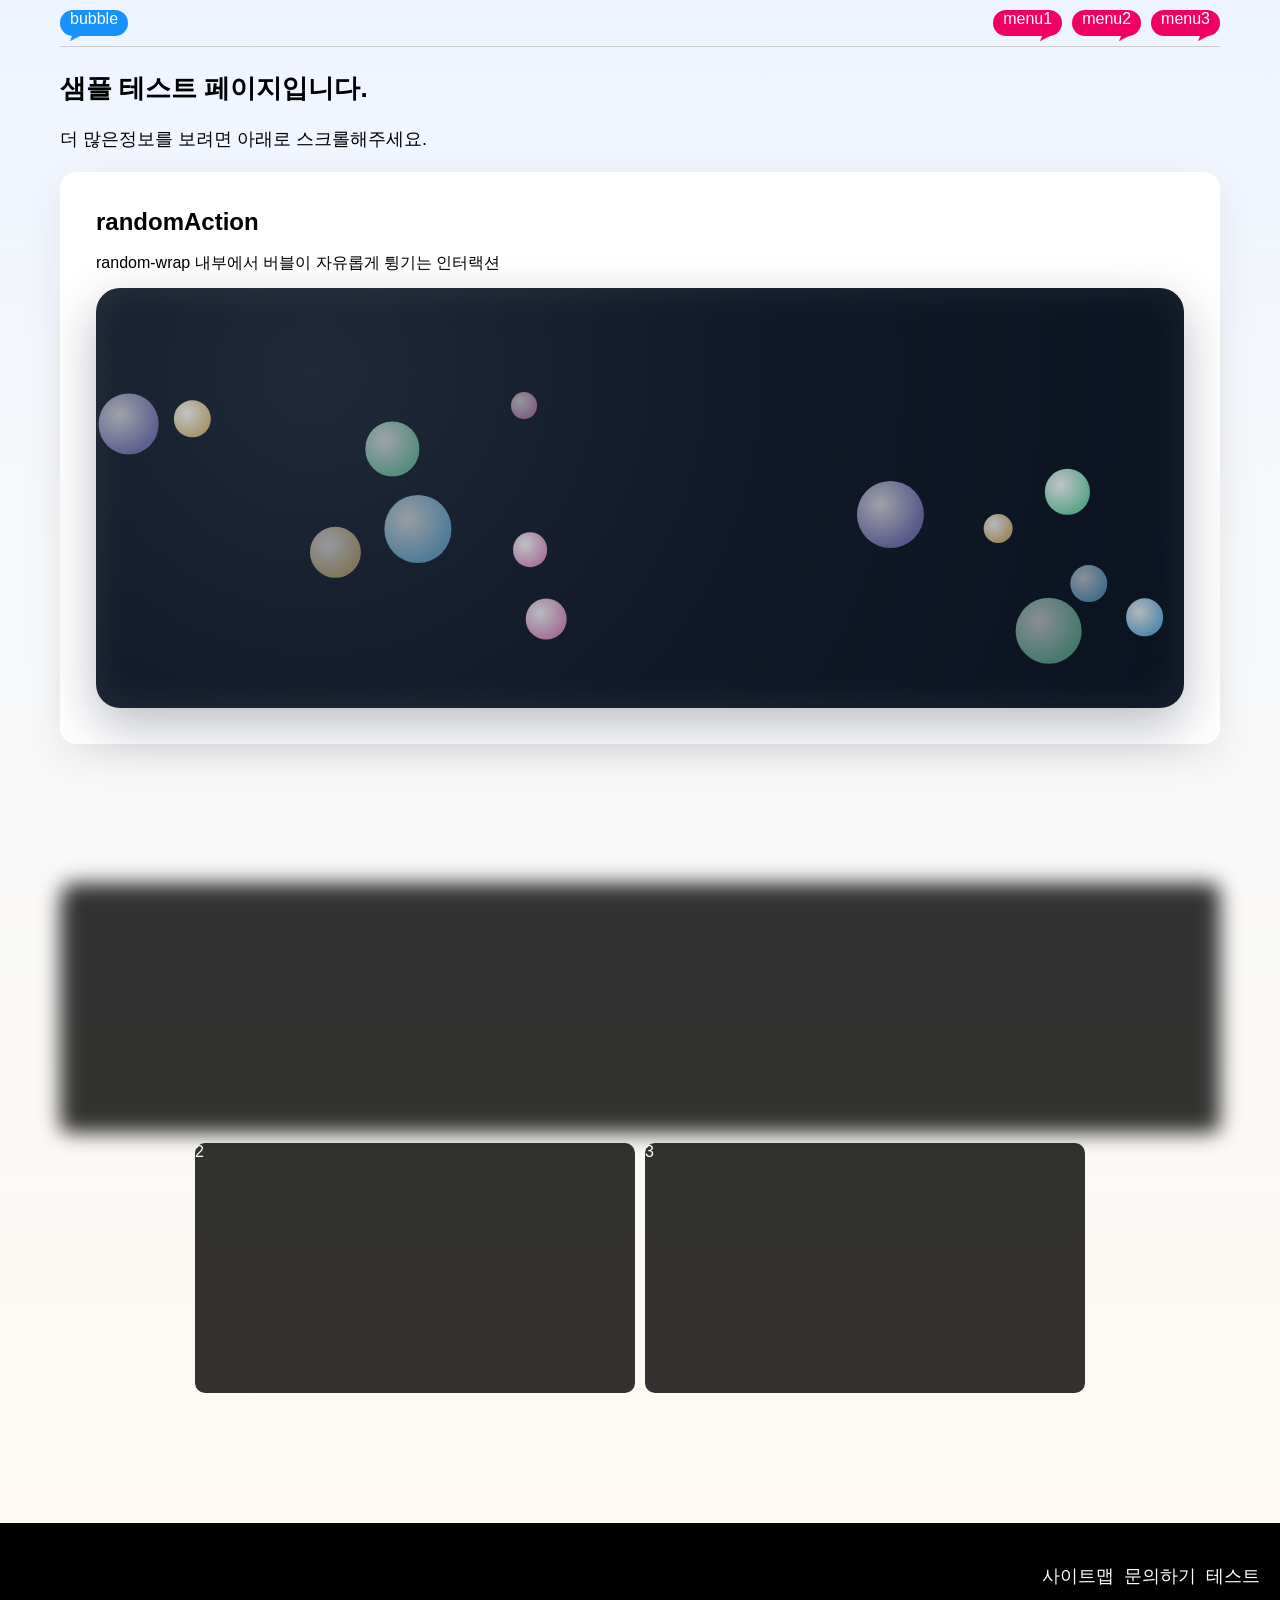
==== demo/sample.html @ ba1b9651 "random-wrap 내부 버블 인터랙션 내용 위치 수정" ====
<!DOCTYPE html>
<html lang="en">
<head>
    <meta charset="UTF-8">
    <meta name="viewport" content="width=device-width, initial-scale=1.0">
    <title>sample page</title>
    <style>
        
        .container {width:100%; max-width: 1200px; margin: 0 auto; padding: 0 20px;}
        header {width: 100%; height: 100%; border-bottom: 1px solid #ccc; overflow: hidden; display: flex; justify-content: space-between; align-items: center;}
        
        .logo > a {display: block; border-radius: 80px; width: 100%; height: 26px; background: #1791FC; position: relative; color: #fff; padding: 0 10px; text-align: center;}
        .logo > a::before {content:""; width: 12px; height: 6px; display: block; background: url(../src/img/bubble_arr.png) no-repeat center / 100%; position: absolute; bottom: -5px; left: 10px;}
        header > nav {margin: auto 0;}
        header > nav > ul {display: flex; gap: 10px; margin: 10px 0; align-items: center;}
        header > nav > ul > li > a {display:block; height:26px; border-radius: 80px; background: #F00062; color: #fff; padding: 0 10px; text-align: center; position: relative;}
        header > nav > ul > li > a::after {content:""; background: url(../src/img/bubble_arr2.png) no-repeat center / 100%; width: 12px; height: 6px; position: absolute; bottom: -5px; right: 10px;}
        header > nav > ul > li > a:hover {background: #1791FC;}
        header > nav > ul > li > a:hover::after {background-image: url(../src/img/bubble_arr.png);}
        
        footer {width: 100%; background: #000; color: #fff; height: 100px; padding: 120px 20px 0; font-size: 28px; display: flex; justify-content: flex-end; align-items: center; padding: 0 20px; margin-top: 120px;}
        footer .foot-wrap {display: flex; gap: 10px;}
        footer .foot-wrap li a {color: #fff; font-size: 18px; line-height: 1; font-weight: 400; }
    
        
        .random-box {margin-top: 24px;}        
        .random-box p {margin-bottom: 12px;}

        .cont-intro {height: 90vh; width: 100%;}
        .cont-intro .title {font-size: 26px; font-weight: 700; line-height: 1.2;}
        .cont-intro .desc {font-size: 18px; font-weight: 500; line-height: 1;}
        .cont-intro img {width: 100%; height: 100%; object-fit: cover; margin-top: 20px;}
        .cont-wrap {max-width: 900px; margin: 0 auto; display: flex; gap: 10px; justify-content: center; align-items: center;}
        .cont-box {width:100%; height: 250px; background:rgba(0,0,0,0.8); border-radius: 10px; color: #fff; margin-bottom: 10px;}
        .cont-wrap .cont-box {width: calc(50% - 10px);}
        
    </style>
    <script>
      // 로컬/배포 환경 모두 대응: 첫 경로 실패 시 다음 경로로 자동 폴백
      window.__loadWithFallback = function (type, paths) {
        return new Promise((resolve, reject) => {
          let index = 0;
          const tryLoad = () => {
            if (index >= paths.length) {
              reject(new Error(type + " resource load failed"));
              return;
            }

            const path = paths[index++];
            if (type === "css") {
              const link = document.createElement("link");
              link.rel = "stylesheet";
              link.href = path;
              link.onload = () => resolve(path);
              link.onerror = tryLoad;
              document.head.appendChild(link);
              return;
            }

            const script = document.createElement("script");
            script.src = path;
            script.onload = () => resolve(path);
            script.onerror = tryLoad;
            document.head.appendChild(script);
          };

          tryLoad();
        });
      };
    </script>
    <script>
      window.__scrollAssetsReady = Promise.all([
        window.__loadWithFallback("css", ["../src/scroll-events.css"]),
        window.__loadWithFallback("js", ["../src/scroll-events.js"]),
      ]);
    </script>
</head>
<body>
    
    <div class="container">
        <header>
            <div class="logo"><a href="#">bubble</a></div>
            <nav>
                <ul>
                    <li><a href="#">menu1</a></li>
                    <li><a href="#">menu2</a></li>
                    <li><a href="#">menu3</a></li>
                </ul>
            </nav>
        </header>
        <section>
            <div class="cont-intro">
                <h3 class="title">샘플 테스트 페이지입니다.</h3>
                <p class="desc">더 많은정보를 보려면 아래로 스크롤해주세요.</p>
                <section class="random-box" id="randomAction">
                    <div class="card" data-scroll-effect="glass-rise" data-scroll-duration="900">
                    <h2>randomAction</h2>
                    <p>random-wrap 내부에서 버블이 자유롭게 튕기는 인터랙션</p>
                    <div class="random-wrap"></div>                    
                    </div>
                </section>
                
            </div>
            <div class="cont-box" data-scroll="glass-rise">0</div>
            <div class="cont-wrap">                
                <div class="cont-box" data-scroll="slide-left">2</div>
                <div class="cont-box" data-scroll="slide-right">3</div>
            </div>
        </section>        
    </div>
    <footer>        
        <ul class="foot-wrap">
            <li><a href="#">사이트맵</a></li>
            <li><a href="#">문의하기</a></li>
            <li><a href="#">테스트</a></li>
        </ul>
    </footer>
    <script>
        window.__scrollAssetsReady.then(() => {
          const scroll = window.ScrollEvents.create({
            once: false,
            resetOnLeave: "both",
            threshold: 0.12,
          });

          scroll.init();

          const randomSection = document.getElementById("randomAction");
          if (randomSection) {
            initRandomBubbles(randomSection.querySelector(".random-wrap"), 14);
          }

        }).catch((error) => {
          // eslint-disable-next-line no-console
          console.error("[ScrollEvents] 리소스 로드 실패:", error);
        });

        // random-wrap 내부 버블 튕김 인터랙션
        function initRandomBubbles(container, count) {
            if (!container) return;

            const bubbles = [];
            let rafId = null;
            let prevTs = 0;
            let cw = 0;
            let ch = 0;

            const random = (min, max) => Math.random() * (max - min) + min;

            const palette = [
            "rgba(120, 206, 255, 0.82)",
            "rgba(255, 160, 214, 0.78)",
            "rgba(255, 214, 122, 0.76)",
            "rgba(138, 255, 198, 0.74)",
            "rgba(167, 154, 255, 0.7)",
            ];

            function setupBounds() {
            const rect = container.getBoundingClientRect();
            cw = rect.width;
            ch = rect.height;
            }

            function makeBubble(index) {
            const size = random(24, 72);
            const el = document.createElement("span");
            el.className = "random-bubble";
            el.style.width = `${size}px`;
            el.style.height = `${size}px`;
            el.style.background = `radial-gradient(circle at 35% 35%, rgba(255,255,255,0.9), ${palette[index % palette.length]} 72%)`;
            el.style.opacity = String(random(0.55, 0.9));
            container.appendChild(el);

            return {
                el,
                r: size / 2,
                x: random(size / 2, Math.max(size / 2, cw - size / 2)),
                y: random(size / 2, Math.max(size / 2, ch - size / 2)),
                vx: random(-120, 120) || 90,
                vy: random(-120, 120) || -90,
            };
            }

            function clampInside(b) {
            b.x = Math.max(b.r, Math.min(cw - b.r, b.x));
            b.y = Math.max(b.r, Math.min(ch - b.r, b.y));
            }

            function onResize() {
            setupBounds();
            bubbles.forEach(clampInside);
            }

            function draw(b) {
            b.el.style.transform = `translate(${b.x - b.r}px, ${b.y - b.r}px)`;
            }

            function tick(ts) {
            if (!prevTs) prevTs = ts;
            const dt = Math.min((ts - prevTs) / 1000, 0.032);
            prevTs = ts;

            bubbles.forEach((b) => {
                b.x += b.vx * dt;
                b.y += b.vy * dt;

                if (b.x - b.r <= 0) {
                b.x = b.r;
                b.vx *= -1;
                } else if (b.x + b.r >= cw) {
                b.x = cw - b.r;
                b.vx *= -1;
                }

                if (b.y - b.r <= 0) {
                b.y = b.r;
                b.vy *= -1;
                } else if (b.y + b.r >= ch) {
                b.y = ch - b.r;
                b.vy *= -1;
                }

                draw(b);
            });

            rafId = requestAnimationFrame(tick);
            }

            setupBounds();

            for (let i = 0; i < count; i += 1) {
            bubbles.push(makeBubble(i));
            }

            bubbles.forEach(draw);
            rafId = requestAnimationFrame(tick);
            window.addEventListener("resize", onResize);

            // 필요 시 외부에서 정리 가능하도록 핸들 노출
            container.__randomBubbleController = {
            destroy() {
                if (rafId) cancelAnimationFrame(rafId);
                window.removeEventListener("resize", onResize);
                container.innerHTML = "";
            },
            };
        }
    </script>
</body>
</html>
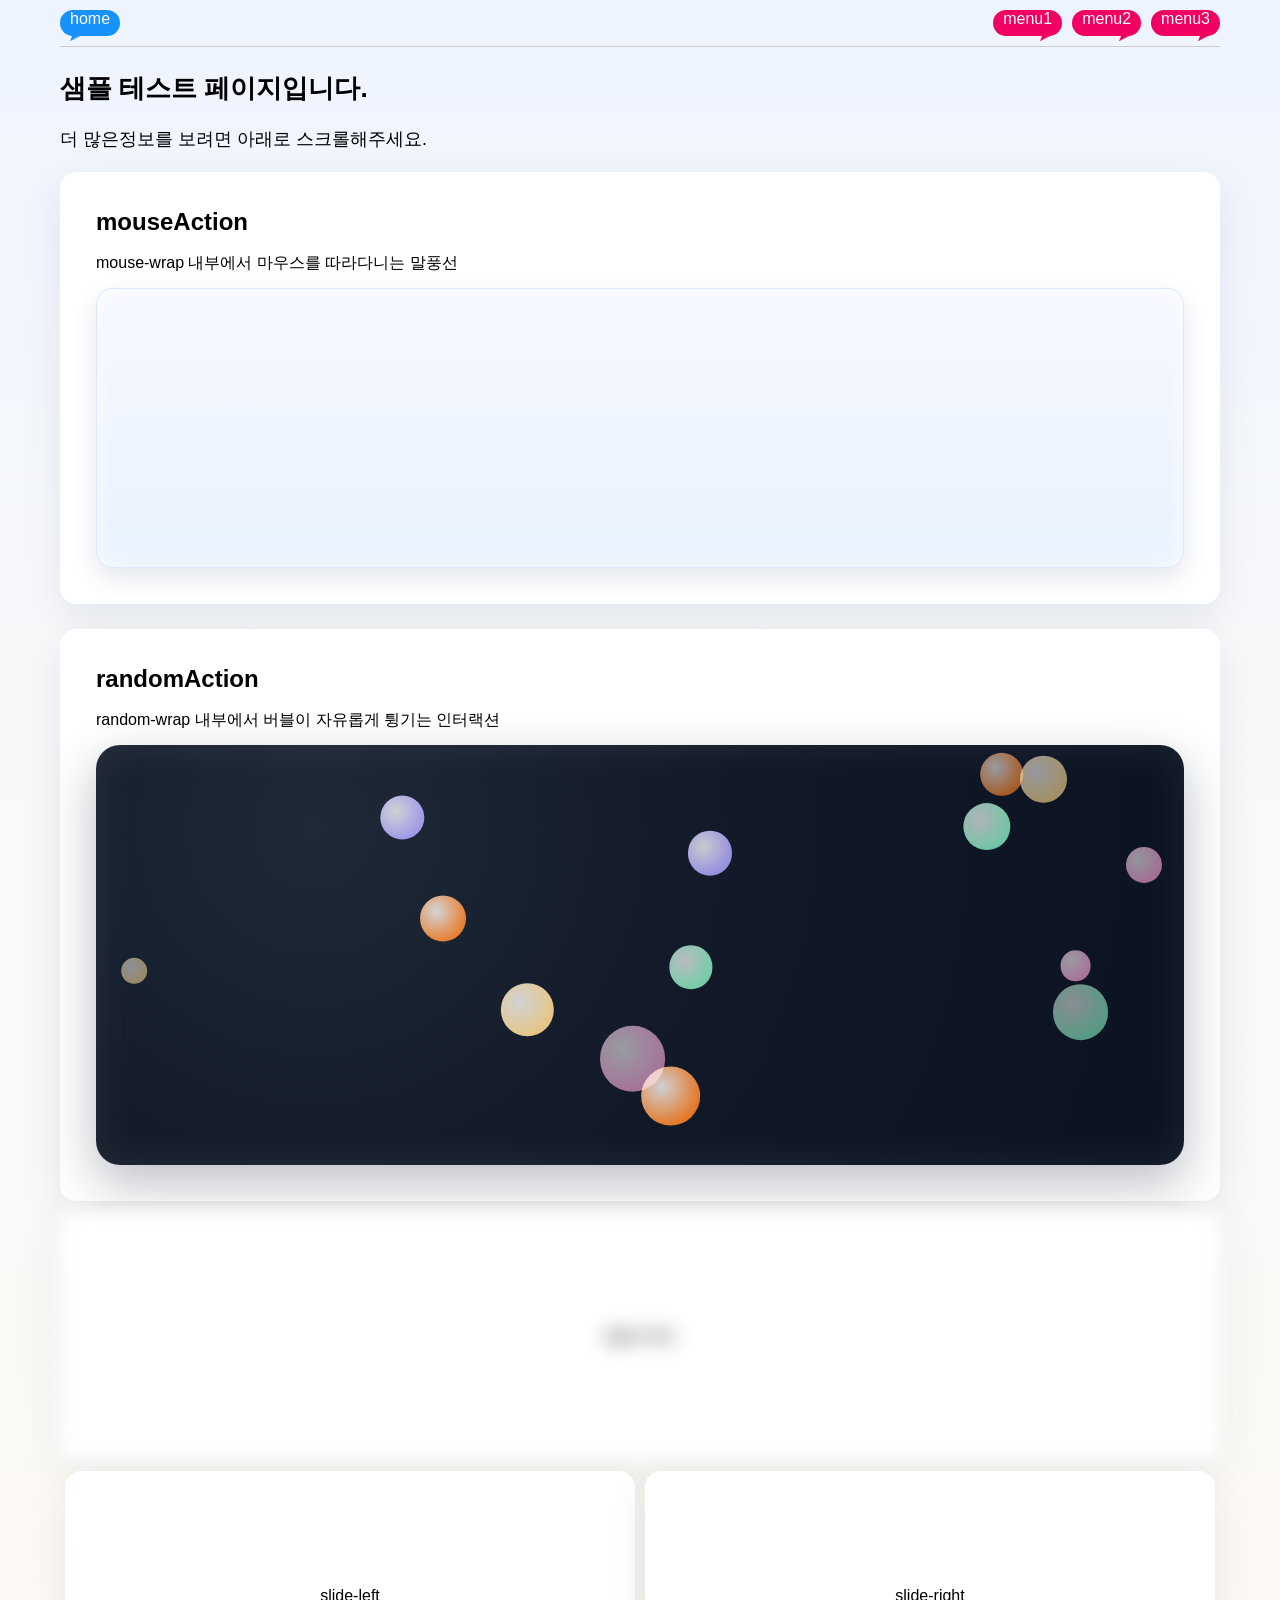
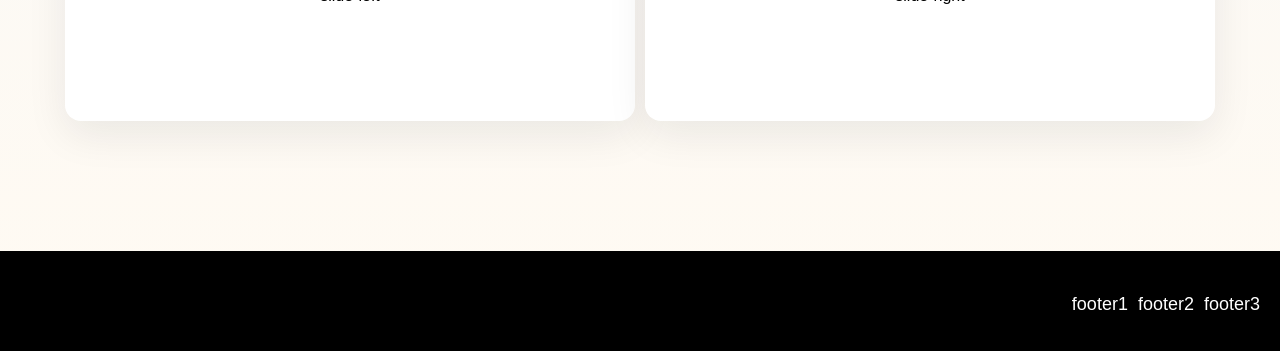
==== commit 3a25068e: "mouseAction 이벤트 추가" ====
--- a/demo/sample.html
+++ b/demo/sample.html
@@ -7,10 +7,7 @@
     <style>
         
         .container {width:100%; max-width: 1200px; margin: 0 auto; padding: 0 20px;}
-        header {width: 100%; height: 100%; border-bottom: 1px solid #ccc; overflow: hidden; display: flex; justify-content: space-between; align-items: center;}
-        
-        .logo > a {display: block; border-radius: 80px; width: 100%; height: 26px; background: #1791FC; position: relative; color: #fff; padding: 0 10px; text-align: center;}
-        .logo > a::before {content:""; width: 12px; height: 6px; display: block; background: url(../src/img/bubble_arr.png) no-repeat center / 100%; position: absolute; bottom: -5px; left: 10px;}
+        header {width: 100%; height: 100%; border-bottom: 1px solid #ccc; overflow: hidden; display: flex; justify-content: space-between; align-items: center;}            
         header > nav {margin: auto 0;}
         header > nav > ul {display: flex; gap: 10px; margin: 10px 0; align-items: center;}
         header > nav > ul > li > a {display:block; height:26px; border-radius: 80px; background: #F00062; color: #fff; padding: 0 10px; text-align: center; position: relative;}
@@ -22,17 +19,93 @@
         footer .foot-wrap {display: flex; gap: 10px;}
         footer .foot-wrap li a {color: #fff; font-size: 18px; line-height: 1; font-weight: 400; }
     
-        
+        .mouse-box {margin-top: 24px;}
+        .mouse-box p {margin-bottom: 12px;}
         .random-box {margin-top: 24px;}        
         .random-box p {margin-bottom: 12px;}
 
-        .cont-intro {height: 90vh; width: 100%;}
+        .cont-intro {width: 100%; margin-bottom: 10px;}
         .cont-intro .title {font-size: 26px; font-weight: 700; line-height: 1.2;}
         .cont-intro .desc {font-size: 18px; font-weight: 500; line-height: 1;}
         .cont-intro img {width: 100%; height: 100%; object-fit: cover; margin-top: 20px;}
-        .cont-wrap {max-width: 900px; margin: 0 auto; display: flex; gap: 10px; justify-content: center; align-items: center;}
-        .cont-box {width:100%; height: 250px; background:rgba(0,0,0,0.8); border-radius: 10px; color: #fff; margin-bottom: 10px;}
+        .cont-wrap {display: flex; gap: 10px; justify-content: center; align-items: center;}
+        .cont-box {width:100%; height: 250px; border-radius: 10px; color: #000; margin-bottom: 10px; display: flex; align-items: center; justify-content: center;}
         .cont-wrap .cont-box {width: calc(50% - 10px);}
+
+        #randomAction .random-wrap {
+            position: relative;
+            height: min(56vw, 360px);
+            min-height: 240px;
+            border-radius: 16px;
+            overflow: hidden;
+            background: radial-gradient(circle at 20% 20%, #1f2937 0%, #111827 45%, #0a1222 100%);
+            box-shadow: inset 0 0 30px rgba(255, 255, 255, 0.08), 0 10px 24px rgba(0, 0, 0, 0.25);
+        }
+        #mouseAction .mouse-wrap {
+            position: relative;
+            height: min(44vw, 280px);
+            min-height: 220px;
+            border-radius: 16px;
+            overflow: hidden;
+            background: linear-gradient(180deg, #f6f8ff 0%, #e8f2ff 100%);
+            border: 1px solid #dbe7ff;
+            box-shadow: inset 0 0 22px rgba(255, 255, 255, 0.85), 0 10px 24px rgba(27, 60, 112, 0.12);
+        }
+
+        .random-bubble {
+            position: absolute;
+            left: 0;
+            top: 0;
+            border-radius: 999px;
+            pointer-events: none;
+            mix-blend-mode: screen;
+        }
+
+        .pointer-bubble {
+            position: absolute;
+            left: 0;
+            top: 0;
+            z-index: 20;
+            pointer-events: none;
+            width: max-content;
+            height: 43px;
+            padding: 0 16px;
+            border-radius: 999px;
+            display: flex;
+            align-items: center;
+            justify-content: center;
+            gap: 8px;
+            color: #fff;
+            font-size: 12px;
+            font-weight: 700;
+            box-shadow: 0 14px 24px rgba(0, 0, 0, 0.24); 
+            background: #5db3ff;                        
+            opacity: 0;
+            transform: translate(-9999px, -9999px);
+            transition: opacity 0.24s ease;
+        }
+        .pointer-bubble::after {
+            content: "";
+            position: absolute;
+            left: 14px;
+            bottom: -8px;
+            width: 14px;
+            height: 10px;
+            background: #5db3ff;
+            clip-path: polygon(35% 0, 100% 0, 50% 100%);
+            transform: rotate(15deg);
+        }
+
+        .pointer-bubble.on {
+            opacity: 1;
+        }
+
+        .pointer-bubble span {
+            color: #fff;
+            display: flex;
+            align-items: center;
+            justify-content: center;
+        }
         
     </style>
     <script>
@@ -79,7 +152,7 @@
     
     <div class="container">
         <header>
-            <div class="logo"><a href="#">bubble</a></div>
+            <div class="bubble"><a href="./index.html">home</a></div>
             <nav>
                 <ul>
                     <li><a href="#">menu1</a></li>
@@ -92,8 +165,18 @@
             <div class="cont-intro">
                 <h3 class="title">샘플 테스트 페이지입니다.</h3>
                 <p class="desc">더 많은정보를 보려면 아래로 스크롤해주세요.</p>
+                
+                <section class="mouse-box" id="mouseAction">
+                    <div class="card" data-scroll-effect="pop" data-scroll-duration="720">
+                        <h2>mouseAction</h2>
+                        <p>mouse-wrap 내부에서 마우스를 따라다니는 말풍선</p>
+                        <div class="mouse-wrap"></div>
+                    </div>
+                </section>
+
+
                 <section class="random-box" id="randomAction">
-                    <div class="card" data-scroll-effect="glass-rise" data-scroll-duration="900">
+                    <div class="card" data-scroll-effect="pop" data-scroll-duration="900">
                     <h2>randomAction</h2>
                     <p>random-wrap 내부에서 버블이 자유롭게 튕기는 인터랙션</p>
                     <div class="random-wrap"></div>                    
@@ -101,18 +184,18 @@
                 </section>
                 
             </div>
-            <div class="cont-box" data-scroll="glass-rise">0</div>
+            <div class="cont-box card" data-scroll="glass-rise">glass-rise</div>
             <div class="cont-wrap">                
-                <div class="cont-box" data-scroll="slide-left">2</div>
-                <div class="cont-box" data-scroll="slide-right">3</div>
+                <div class="cont-box card" data-scroll="slide-left">slide-left</div>
+                <div class="cont-box card" data-scroll="slide-right">slide-right</div>
             </div>
         </section>        
     </div>
     <footer>        
         <ul class="foot-wrap">
-            <li><a href="#">사이트맵</a></li>
-            <li><a href="#">문의하기</a></li>
-            <li><a href="#">테스트</a></li>
+            <li><a href="#">footer1</a></li>
+            <li><a href="#">footer2</a></li>
+            <li><a href="#">footer3</a></li>
         </ul>
     </footer>
     <script>
@@ -127,7 +210,14 @@
 
           const randomSection = document.getElementById("randomAction");
           if (randomSection) {
-            initRandomBubbles(randomSection.querySelector(".random-wrap"), 14);
+            const randomWrap = randomSection.querySelector(".random-wrap");
+            initRandomBubbles(randomWrap, 14);
+          }
+
+          const mouseSection = document.getElementById("mouseAction");
+          if (mouseSection) {
+            const mouseWrap = mouseSection.querySelector(".mouse-wrap");
+            initPointerBubble(mouseWrap);
           }
 
         }).catch((error) => {
@@ -148,11 +238,11 @@
             const random = (min, max) => Math.random() * (max - min) + min;
 
             const palette = [
-            "rgba(120, 206, 255, 0.82)",
-            "rgba(255, 160, 214, 0.78)",
-            "rgba(255, 214, 122, 0.76)",
-            "rgba(138, 255, 198, 0.74)",
-            "rgba(167, 154, 255, 0.7)",
+            "rgb(255, 120, 0)",
+            "rgb(255, 160, 214)",
+            "rgb(255, 214, 122)",
+            "rgb(138, 255, 198)",
+            "rgb(167, 154, 255)",
             ];
 
             function setupBounds() {
@@ -245,6 +335,122 @@
             },
             };
         }
+
+        // mouse-wrap 내부에서 마우스를 따라다니는 말풍선 + 공 반응 모션
+        function initPointerBubble(container) {
+            if (!container) return;
+
+            const bubble = document.createElement("div");
+            bubble.className = "pointer-bubble";
+            bubble.innerHTML = '<span>Catch me If you can!</span>';
+            container.appendChild(bubble);
+            
+
+            let cw = 0;
+            let ch = 0;
+            let tx = 0;
+            let ty = 0;
+            let x = 0;
+            let y = 0;
+            let mvx = 0;
+            let mvy = 0;
+            let bvx = 0;
+            let bvy = 0;
+            let entered = false;
+            let rafId = null;
+
+            const clamp = (v, min, max) => Math.max(min, Math.min(max, v));
+
+            function measure() {
+                const rect = container.getBoundingClientRect();
+                cw = rect.width;
+                ch = rect.height;
+            }
+
+            function placeAtCenter() {
+                const bw = bubble.offsetWidth || 128;
+                const bh = bubble.offsetHeight || 56;
+                tx = (cw - bw) / 2;
+                ty = (ch - bh) / 2;
+                x = tx;
+                y = ty;
+            }
+
+            function onPointerEnter(e) {
+                measure();
+                const rect = container.getBoundingClientRect();
+                const px = e.clientX - rect.left;
+                const py = e.clientY - rect.top;
+                const bw = bubble.offsetWidth || 128;
+                const bh = bubble.offsetHeight || 56;
+
+                tx = clamp(px + 14, 0, Math.max(0, cw - bw));
+                ty = clamp(py - bh - 10, 0, Math.max(0, ch - bh));
+                x = tx;
+                y = ty;
+                entered = true;
+                bubble.classList.add("on");
+            }
+
+            function onPointerMove(e) {
+                if (!entered) return;
+
+                const rect = container.getBoundingClientRect();
+                const px = e.clientX - rect.left;
+                const py = e.clientY - rect.top;
+                const bw = bubble.offsetWidth || 128;
+                const bh = bubble.offsetHeight || 56;
+
+                const nextTx = clamp(px + 14, 0, Math.max(0, cw - bw));
+                const nextTy = clamp(py - bh - 10, 0, Math.max(0, ch - bh));
+
+                mvx += nextTx - tx;
+                mvy += nextTy - ty;
+                tx = nextTx;
+                ty = nextTy;
+            }
+
+            function onPointerLeave() {
+                entered = false;
+                bubble.classList.remove("on");
+            }
+
+            function onResize() {
+                measure();
+                placeAtCenter();
+            }
+
+            function tick() {
+                // 말풍선은 타겟 좌표를 부드럽게 따라감
+                x += (tx - x) * 0.2;
+                y += (ty - y) * 0.2;
+                bubble.style.transform = `translate3d(${x}px, ${y}px, 0)`;
+
+    
+                rafId = requestAnimationFrame(tick);
+            }
+
+            measure();
+            placeAtCenter();
+            bubble.style.transform = `translate3d(${x}px, ${y}px, 0)`;
+
+            container.addEventListener("pointerenter", onPointerEnter);
+            container.addEventListener("pointermove", onPointerMove);
+            container.addEventListener("pointerleave", onPointerLeave);
+            window.addEventListener("resize", onResize);
+            rafId = requestAnimationFrame(tick);
+
+            container.__pointerBubbleController = {
+                destroy() {
+                    if (rafId) cancelAnimationFrame(rafId);
+                    container.removeEventListener("pointerenter", onPointerEnter);
+                    container.removeEventListener("pointermove", onPointerMove);
+                    container.removeEventListener("pointerleave", onPointerLeave);
+                    window.removeEventListener("resize", onResize);
+                    bubble.remove();
+                },
+            };
+        }
     </script>
 </body>
-</html>+</html>
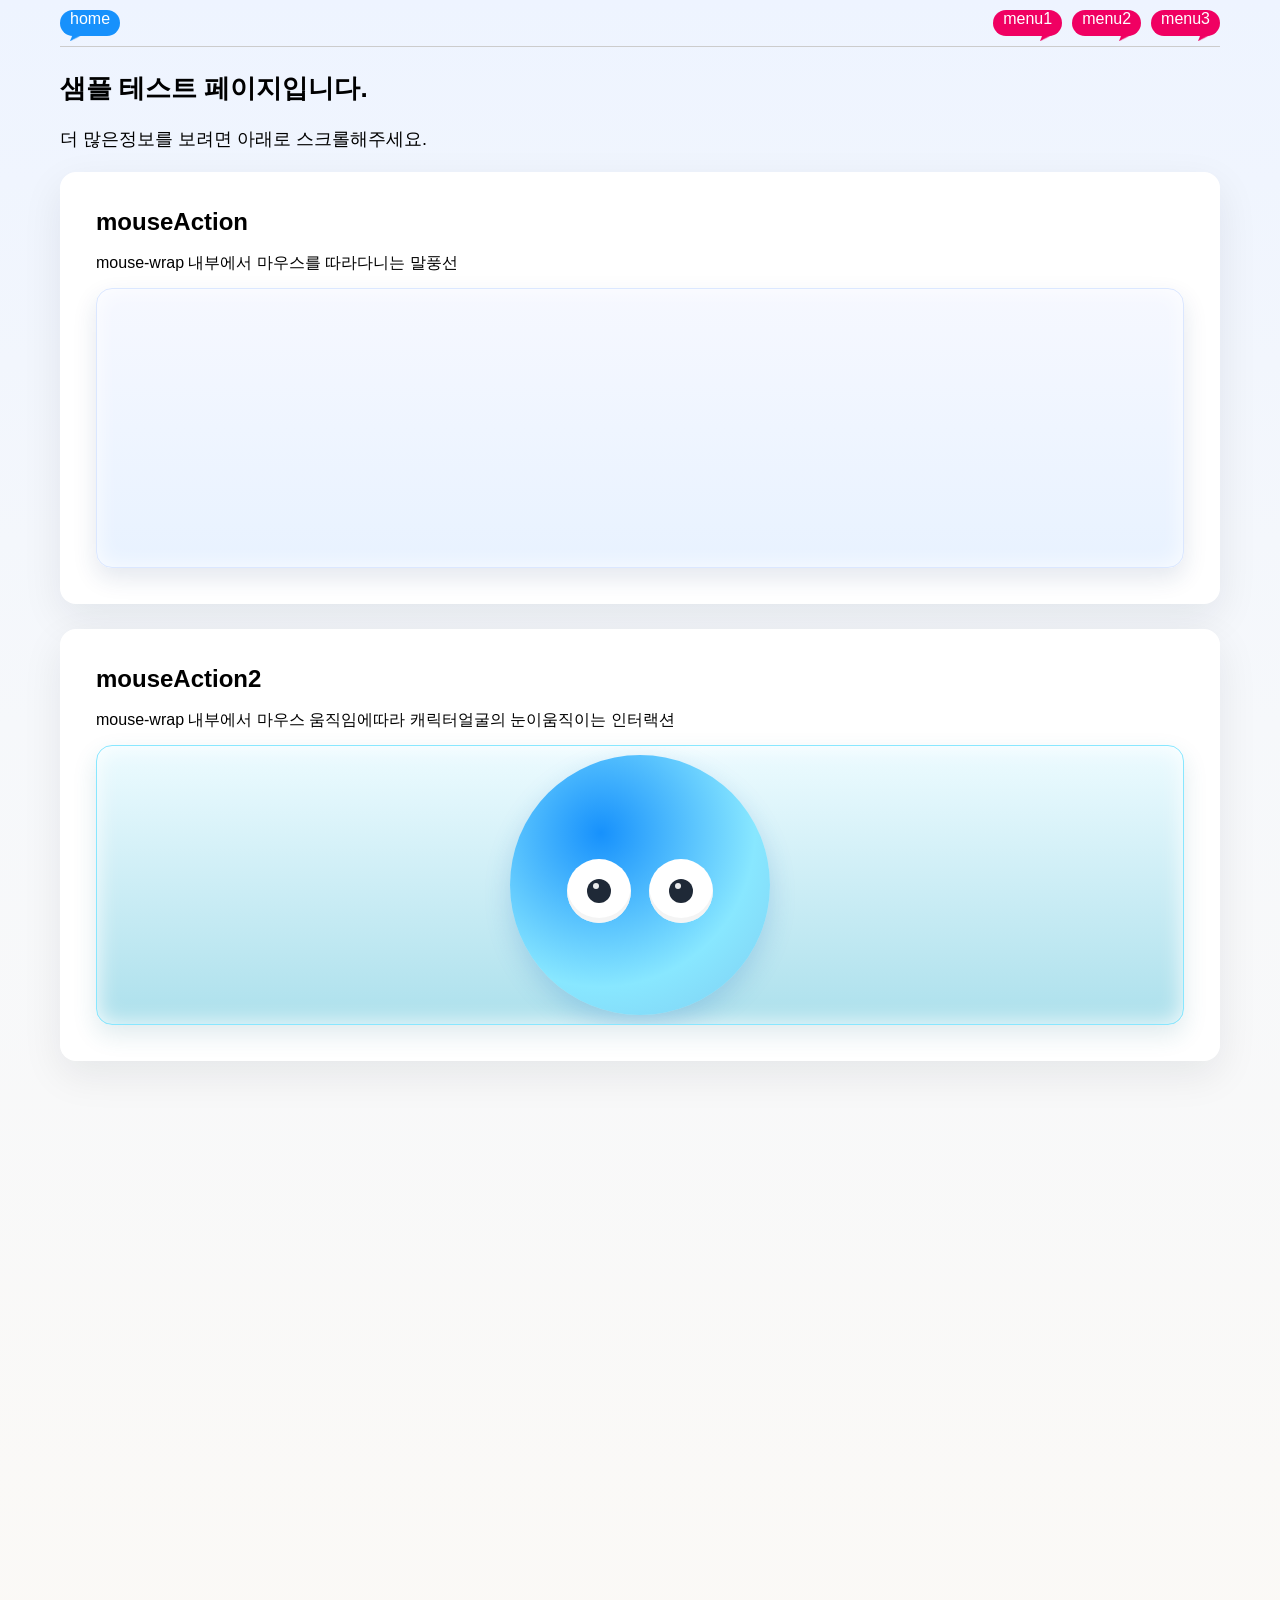
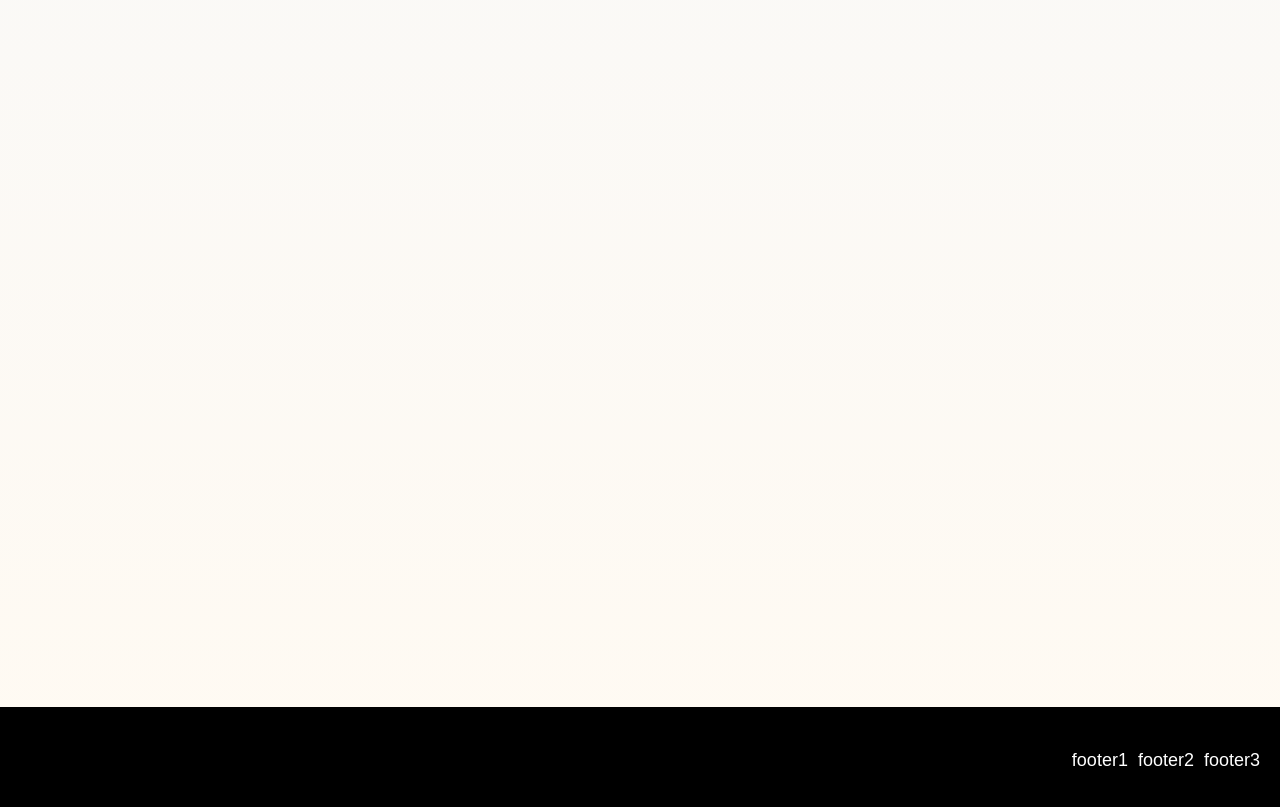
==== commit 16cbb066: "feat: add mouseAction2 eye-tracking interaction in sample" ====
--- a/demo/sample.html
+++ b/demo/sample.html
@@ -51,6 +51,16 @@
             border: 1px solid #dbe7ff;
             box-shadow: inset 0 0 22px rgba(255, 255, 255, 0.85), 0 10px 24px rgba(27, 60, 112, 0.12);
         }
+        #mouseAction2 .mouse-wrap {
+            position: relative;
+            height: min(44vw, 280px);
+            min-height: 220px;
+            border-radius: 16px;
+            overflow: hidden;
+            background: linear-gradient(180deg, #edfbff 0%, #ace0ec 100%);
+            border: 1px solid #88e7ff;
+            box-shadow: inset 0 0 22px rgba(255, 255, 255, 0.92), 0 10px 24px rgba(35, 111, 134, 0.14);
+        }
 
         .random-bubble {
             position: absolute;
@@ -106,6 +116,52 @@
             align-items: center;
             justify-content: center;
         }
+
+        .face-track {
+            position: absolute;
+            left: 50%;
+            top: 50%;
+            transform: translate(-50%, -50%);
+            width: min(260px, 68vw);
+            aspect-ratio: 1 / 1;
+            border-radius: 50%;
+            background: radial-gradient(circle at 35% 30%, #1791FC 0%, #88e7ff 62%, #7dccf1 100%);
+            box-shadow: 0 10px 26px rgba(38, 120, 196, 0.22);
+        }
+
+        .face-track .eye {
+            position: absolute;
+            top: 40%;
+            width: 64px;
+            height: 64px;
+            border-radius: 50%;
+            background: #fff;
+            box-shadow: inset 0 -5px 0 rgba(240, 240, 240, 0.7);
+            overflow: hidden;
+        }
+        .face-track .eye.left { left: 22%; }
+        .face-track .eye.right { right: 22%; }
+
+        .face-track .pupil {
+            position: absolute;
+            left: 50%;
+            top: 50%;
+            width: 24px;
+            height: 24px;
+            border-radius: 50%;
+            transform: translate(-50%, -50%);
+            background: #1f2937;
+        }
+        .face-track .pupil::after {
+            content: "";
+            position: absolute;
+            left: 6px;
+            top: 4px;
+            width: 6px;
+            height: 6px;
+            border-radius: 50%;
+            background: rgba(255, 255, 255, 0.9);
+        }
         
     </style>
     <script>
@@ -143,8 +199,8 @@
     </script>
     <script>
       window.__scrollAssetsReady = Promise.all([
-        window.__loadWithFallback("css", ["../src/scroll-events.css"]),
-        window.__loadWithFallback("js", ["../src/scroll-events.js"]),
+        window.__loadWithFallback("css", ["./scroll-events.css", "../src/scroll-events.css"]),
+        window.__loadWithFallback("js", ["./scroll-events.js", "../src/scroll-events.js"]),
       ]);
     </script>
 </head>
@@ -170,6 +226,14 @@
                     <div class="card" data-scroll-effect="pop" data-scroll-duration="720">
                         <h2>mouseAction</h2>
                         <p>mouse-wrap 내부에서 마우스를 따라다니는 말풍선</p>
+                        <div class="mouse-wrap"></div>
+                    </div>
+                </section>
+
+                <section class="mouse-box" id="mouseAction2">
+                    <div class="card" data-scroll-effect="pop" data-scroll-duration="720">
+                        <h2>mouseAction2</h2>
+                        <p>mouse-wrap 내부에서 마우스 움직임에따라 캐릭터얼굴의 눈이움직이는 인터랙션</p>
                         <div class="mouse-wrap"></div>
                     </div>
                 </section>
@@ -211,7 +275,7 @@
           const randomSection = document.getElementById("randomAction");
           if (randomSection) {
             const randomWrap = randomSection.querySelector(".random-wrap");
-            initRandomBubbles(randomWrap, 14);
+            initRandomBubbles(randomWrap, 8);
           }
 
           const mouseSection = document.getElementById("mouseAction");
@@ -220,6 +284,12 @@
             initPointerBubble(mouseWrap);
           }
 
+          const mouseSection2 = document.getElementById("mouseAction2");
+          if (mouseSection2) {
+            const mouseWrap2 = mouseSection2.querySelector(".mouse-wrap");
+            initEyeTracker(mouseWrap2);
+          }
+
         }).catch((error) => {
           // eslint-disable-next-line no-console
           console.error("[ScrollEvents] 리소스 로드 실패:", error);
@@ -238,11 +308,11 @@
             const random = (min, max) => Math.random() * (max - min) + min;
 
             const palette = [
-            "rgb(255, 120, 0)",
-            "rgb(255, 160, 214)",
-            "rgb(255, 214, 122)",
-            "rgb(138, 255, 198)",
-            "rgb(167, 154, 255)",
+            "rgba(255, 120, 0, 0.8)",
+            "rgba(255, 160, 214, 0.8)",
+            "rgba(255, 214, 122, 0.8)",
+            "rgba(138, 255, 198, 0.8)",
+            "rgba(167, 154, 255, 0.8)",
             ];
 
             function setupBounds() {
@@ -336,7 +406,7 @@
             };
         }
 
-        // mouse-wrap 내부에서 마우스를 따라다니는 말풍선 + 공 반응 모션
+        // mouse-wrap 내부에서 마우스를 따라다니는 말풍선
         function initPointerBubble(container) {
             if (!container) return;
 
@@ -451,6 +521,76 @@
                 },
             };
         }
+
+        // mouseAction2: 마우스 위치를 따라 눈동자가 움직이는 인터랙션
+        function initEyeTracker(container) {
+            if (!container) return;
+
+            container.innerHTML = `
+              <div class="face-track">
+                <div class="eye left"><span class="pupil"></span></div>
+                <div class="eye right"><span class="pupil"></span></div>
+              </div>
+            `;
+
+            const face = container.querySelector(".face-track");
+            const pupils = Array.from(container.querySelectorAll(".pupil"));
+            const maxOffset = 9;
+
+            function updateEyes(clientX, clientY) {
+                const faceRect = face.getBoundingClientRect();
+                const cx = faceRect.left + faceRect.width / 2;
+                const cy = faceRect.top + faceRect.height / 2;
+
+                const dx = clientX - cx;
+                const dy = clientY - cy;
+                const distance = Math.hypot(dx, dy) || 1;
+
+                const ox = (dx / distance) * Math.min(maxOffset, distance / 14);
+                const oy = (dy / distance) * Math.min(maxOffset, distance / 14);
+
+                pupils.forEach((pupil) => {
+                    pupil.style.transform = `translate(calc(-50% + ${ox}px), calc(-50% + ${oy}px))`;
+                });
+            }
+
+            function resetEyes() {
+                pupils.forEach((pupil) => {
+                    pupil.style.transform = "translate(-50%, -50%)";
+                });
+            }
+
+            function onPointerMove(e) {
+                updateEyes(e.clientX, e.clientY);
+            }
+
+            container.addEventListener("pointermove", onPointerMove);
+            container.addEventListener("pointerleave", resetEyes);
+
+            container.__eyeTrackerController = {
+                destroy() {
+                    container.removeEventListener("pointermove", onPointerMove);
+                    container.removeEventListener("pointerleave", resetEyes);
+                    container.innerHTML = "";
+                },
+            };
+            
+            document.querySelector(".face-track").style.opacity = 0;
+
+        }
+        function avartarFaceTest(){
+            const avartarFace = document.querySelector(".face-track");
+
+            avartarFace.style.opacity = 1;
+            avartarFace.style.transition = "1s";
+        }
+
+
+        window.addEventListener('load', function() {
+            setTimeout(function(){
+                avartarFaceTest();
+            },1000)
+        });       
     </script>
 </body>
 </html>
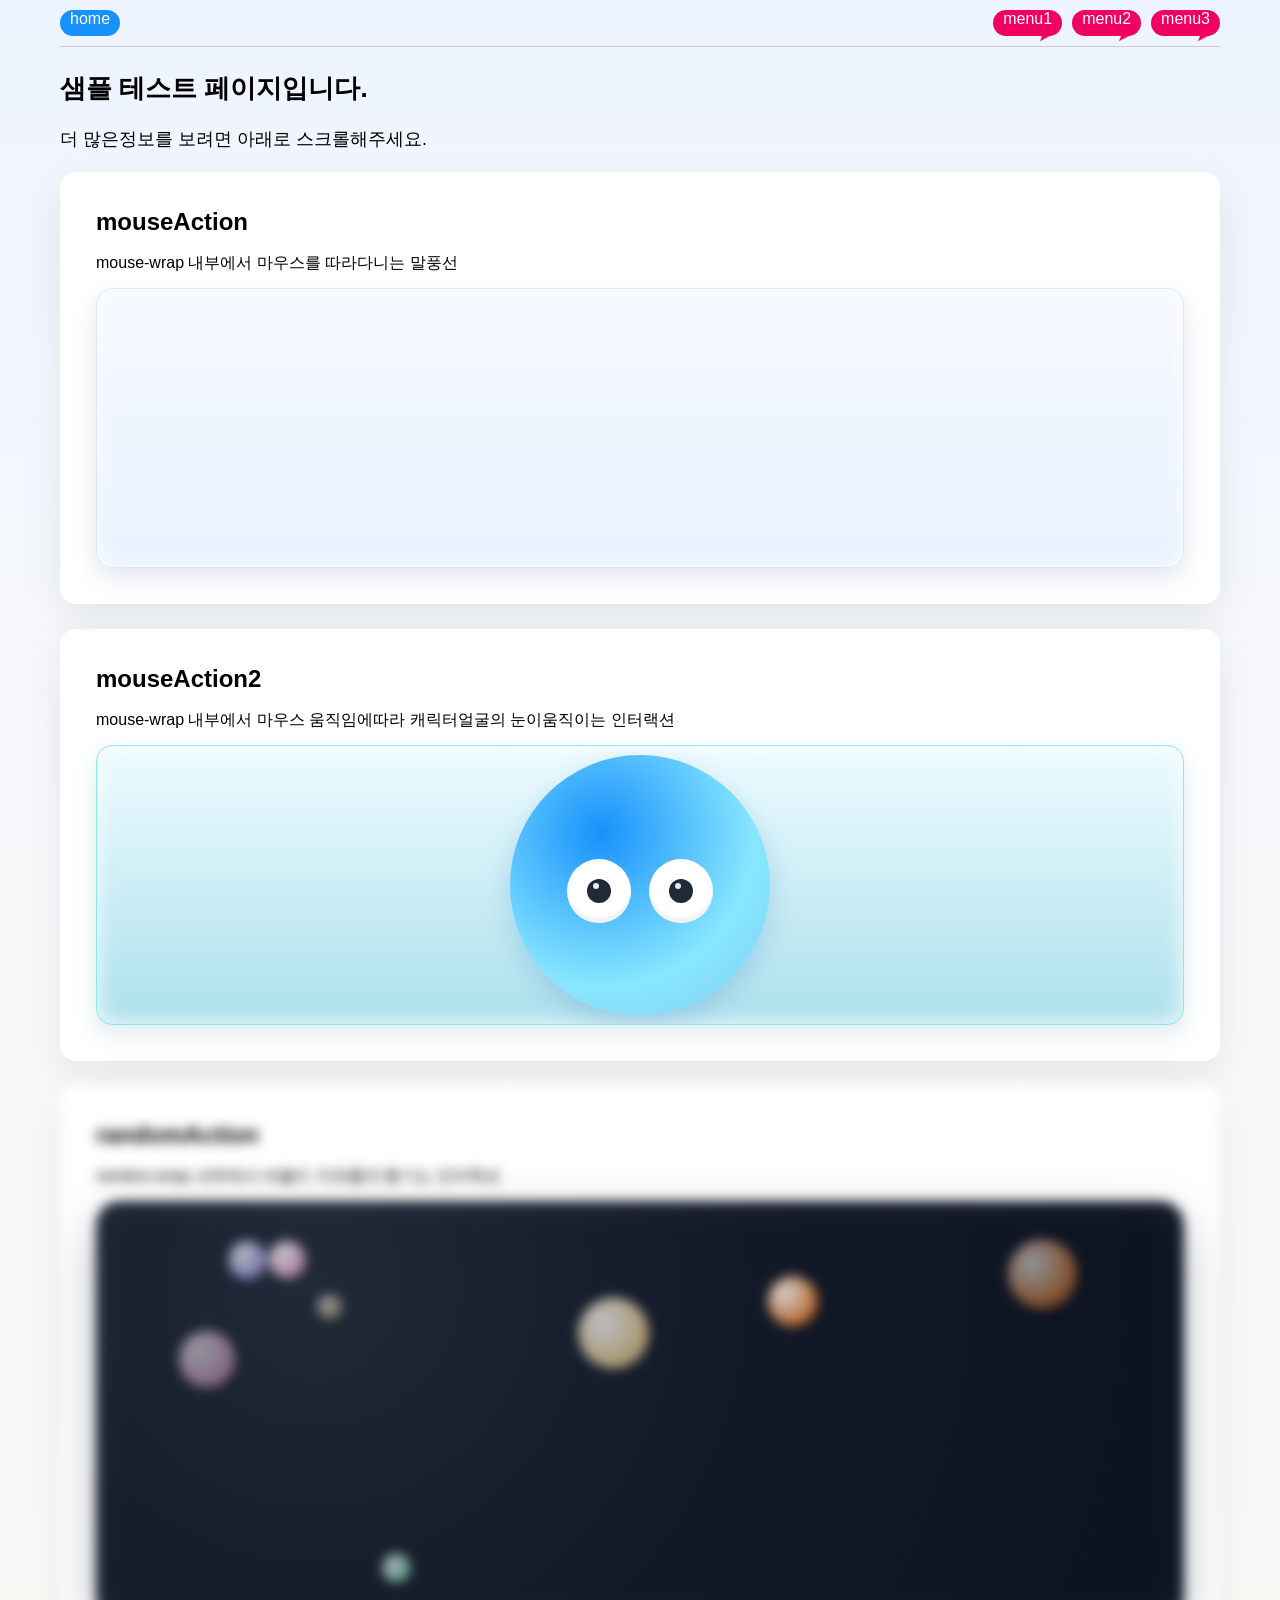
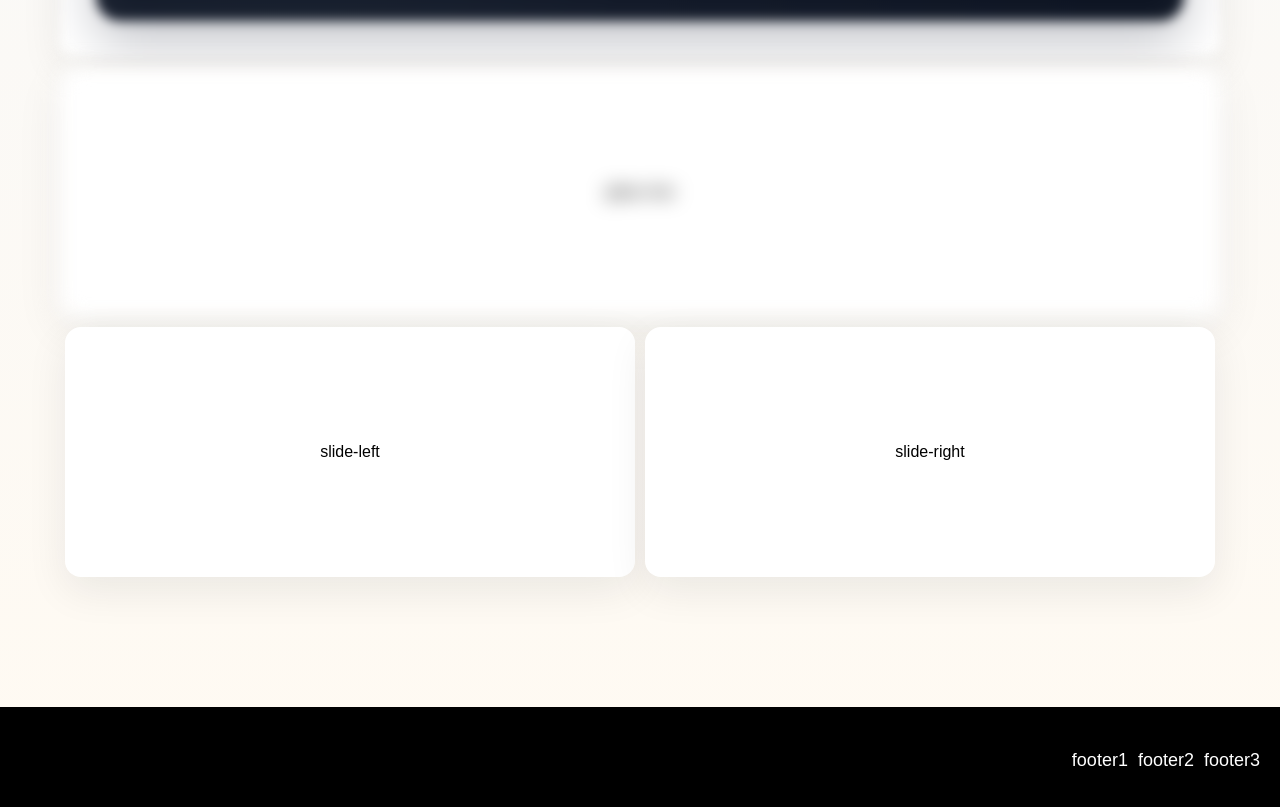
==== commit 993fead3: "이미지 경로 상대경로로 변경" ====
--- a/demo/sample.html
+++ b/demo/sample.html
@@ -11,9 +11,9 @@
         header > nav {margin: auto 0;}
         header > nav > ul {display: flex; gap: 10px; margin: 10px 0; align-items: center;}
         header > nav > ul > li > a {display:block; height:26px; border-radius: 80px; background: #F00062; color: #fff; padding: 0 10px; text-align: center; position: relative;}
-        header > nav > ul > li > a::after {content:""; background: url(../src/img/bubble_arr2.png) no-repeat center / 100%; width: 12px; height: 6px; position: absolute; bottom: -5px; right: 10px;}
+        header > nav > ul > li > a::after {content:""; background: url(./img/bubble_arr2.png) no-repeat center / 100%; width: 12px; height: 6px; position: absolute; bottom: -5px; right: 10px;}
         header > nav > ul > li > a:hover {background: #1791FC;}
-        header > nav > ul > li > a:hover::after {background-image: url(../src/img/bubble_arr.png);}
+        header > nav > ul > li > a:hover::after {background-image: url(./img/bubble_arr.png);}
         
         footer {width: 100%; background: #000; color: #fff; height: 100px; padding: 120px 20px 0; font-size: 28px; display: flex; justify-content: flex-end; align-items: center; padding: 0 20px; margin-top: 120px;}
         footer .foot-wrap {display: flex; gap: 10px;}
